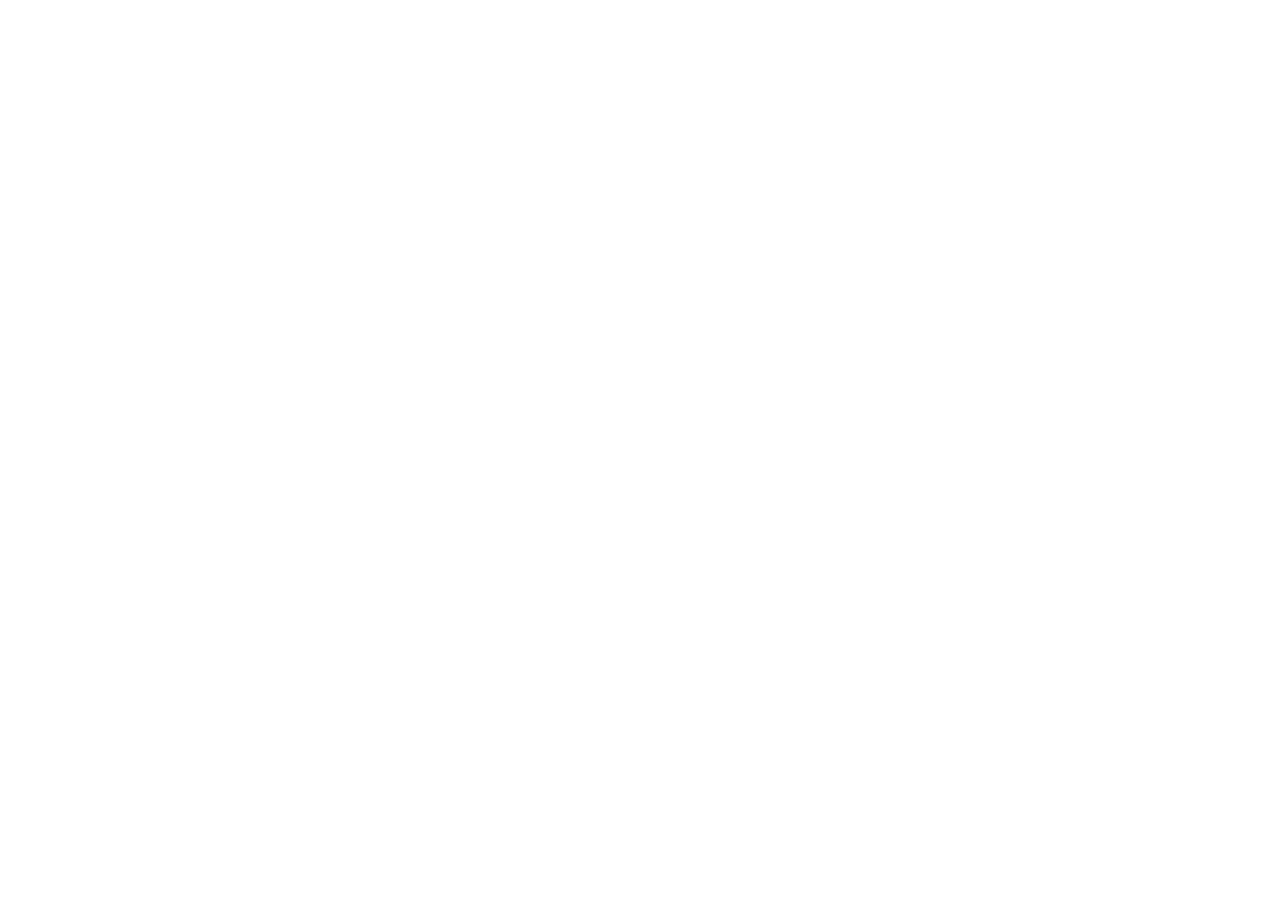
==== activation-credit.html @ c4f6f87c "Add SANTRAGSM-website project" ====
<!DOCTYPE html>
<html lang="en">

<head>
  <meta charset="utf-8" />
  <meta name="viewport" content="width=device-width, initial-scale=1" />
  <title>Activation & Credit | SANTRA GSM (SantraGSM)</title>
  <link rel="canonical" href="https://www.santragsm.paulsumit.com/">
  <!-- New logo icons -->
  <link rel="icon" type="image/png" sizes="16x16" href="/assets/images/logo/logo-sg-512.png?v=11">
  <link rel="icon" type="image/png" sizes="32x32" href="/assets/images/logo/logo-sg-512.png?v=11">
  <link rel="icon" type="image/png" sizes="192x192" href="/assets/images/logo/logo-sg-512.png?v=11">
  <link rel="apple-touch-icon" sizes="180x180" href="/assets/images/logo/logo-sg-512.png?v=11">
  <meta name="theme-color" content="#111111">
  <link rel="manifest" href="/manifest.webmanifest">
  <meta property="og:title" content="Activation & Credit | SANTRA GSM">
  <meta name="description"
    content="Get tool activations, buy credits or request instant login rent via UltraViewer, AnyDesk or TeamViewer. Fast delivery at the best price with 24×7 support.">
  <meta property="og:description"
    content="All tools: Activation • Credits • Instant Login Rent (24×7). UltraViewer/AnyDesk/TeamViewer supported. Also mobile repair services. Call +91 9332939950.">
  <meta property="og:url" content="https://www.santragsm.paulsumit.com/">
  <meta property="og:image" content="https://www.santragsm.paulsumit.com/assets/images/logo/logo-sg-512.png?v=2">
  <meta name="twitter:card" content="summary_large_image">
  <link rel="stylesheet" href="assets/css/style.css?v=81" />
  <script defer src="assets/js/main.js?v=3"></script>

<body>
  <header class="site-header">
    <div class="container">
      <a class="brand" href="index.html">
        <img class="brand-logo" src="assets/images/logo/logo-sg-512.png" alt="SANTRA GSM logo" />
        <span class="brand-title">SANTRA GSM</span>
        <span class="brand-sub">by Subhasish Santra • Habra, West bengal</span>
      </a>
      <nav class="nav">
        <a href="index.html">Home</a>
        <a href="services.html">Services</a>
        <a href="tools-rent.html">Tool Rent</a>
        <a href="activation-credit.html" class="active">Activation and Credit</a>
        <a href="gallery.html">Gallery</a>
        <a href="downloads.html">Downloads</a>
        <a href="contact.html">Contact</a>
      </nav>
    </div>
  </header>

  <section class="section">
    <div class="container">
      <h1>Digital Tools – activation or credit</h1>
      <p>Get <strong>activations</strong>, buy <strong>credits</strong>, or use <strong>instant login rent</strong> via
        UltraViewer/AnyDesk/TeamViewer. Fast delivery at best price. Mobile repair/software services also available.</p>
      <div class="toolbar"><input id="toolSearch" type="search" placeholder="Search tool..."><button class="btn"
          onclick="filterTools()">Search</button></div>
      <table class="table" id="toolsTable">
        <thead>
          <tr>
            <th>Tool</th>
            <th>Notes</th>
          </tr>
        </thead>
        <tbody>
          <tr>
            <td>UNLOCK TOOL</td>
            <td>Available 24/7</td>
          </tr>
          <tr>
            <td>AMT TOOL</td>
            <td>Available 24/7</td>
          </tr>
          <tr>
            <td>UAT Pro TOOL</td>
            <td>Available 24/7</td>
          </tr>
          <tr>
            <td>CF TOOL</td>
            <td>Available 24/7</td>
          </tr>
          <tr>
            <td>TFM Tool Pro</td>
            <td>Available 24/7</td>
          </tr>
          <tr>
            <td>MobileSea Server TOOL</td>
            <td>Available 24/7</td>
          </tr>
          <tr>
            <td>EMT TOOL</td>
            <td>Available 24/7</td>
          </tr>
          <tr>
            <td>TSM TOOL</td>
            <td>Available 24/7</td>
          </tr>
          <tr>
            <td>HYDRA TOOL (Digital ID)</td>
            <td>Available 24/7</td>
          </tr>
          <tr>
            <td>KG Killer TOOL</td>
            <td>Available 24/7</td>
          </tr>
          <tr>
            <td>MDMFIX Pro TOOL (NEW)</td>
            <td>Available 24/7</td>
          </tr>
          <tr>
            <td>GST TOOL (KG/IT Admin)</td>
            <td>Available 24/7</td>
          </tr>
          <tr>
            <td>MDM FIX TOOL</td>
            <td>Available 24/7</td>
          </tr>
          <tr>
            <td>TR TOOL Pro</td>
            <td>Available 24/7</td>
          </tr>
          <tr>
            <td>Griffin Unlocker TOOL</td>
            <td>Available 24/7</td>
          </tr>
          <tr>
            <td>E-Gsm TOOL</td>
            <td>Available 24/7</td>
          </tr>
          <tr>
            <td>DFT Pro TOOL</td>
            <td>Available 24/7</td>
          </tr>
          <tr>
            <td>Evo/Chimera/Pandora TOOL</td>
            <td>Available 24/7</td>
          </tr>
          <tr>
            <td>CHEETAH TOOL</td>
            <td>Available 24/7</td>
          </tr>
          <tr>
            <td>EFT</td>
            <td>Available 24/7</td>
          </tr>
          <tr>
            <td>FRT</td>
            <td>Available 24/7</td>
          </tr>
          <tr>
            <td>Z3X</td>
            <td>Available 24/7</td>
          </tr>
          <tr>
            <td>DFT</td>
            <td>Available 24/7</td>
          </tr>
          <tr>
            <td>FCK</td>
            <td>Available 24/7</td>
          </tr>
          <tr>
            <td>Extra</td>
            <td>Available 24/7</td>
          </tr>
          <tr>
            <td>XRT</td>
            <td>Available 24/7</td>
          </tr>
          <tr>
            <td>Borneo</td>
            <td>Available 24/7</td>
          </tr>
          <tr>
            <td>Bmt pro</td>
            <td>Available 24/7</td>
          </tr>
          <tr>
            <td>Frpboss</td>
            <td>Available 24/7</td>
          </tr>
          <tr>
            <td>iPuTools</td>
            <td>Available 24/7</td>
          </tr>
          <tr>
            <td>MIFIXPRO</td>
            <td>Available 24/7</td>
          </tr>
          <tr>
            <td>Panadora</td>
            <td>Available 24/7</td>
          </tr>
          <tr>
            <td>Fixkgtool</td>
            <td>Available 24/7</td>
          </tr>
          <tr>
            <td>T-Unlock</td>
            <td>Available 24/7</td>
          </tr>
          <tr>
            <td>Xiaomi BD</td>
            <td>Available 24/7</td>
          </tr>
          <tr>
            <td>Dragon frp</td>
            <td>Available 24/7</td>
          </tr>
          <tr>
            <td>Xiaomi key</td>
            <td>Available 24/7</td>
          </tr>
          <tr>
            <td>T-Tool Pro</td>
            <td>Available 24/7</td>
          </tr>
          <tr>
            <td>Mdmfixtool</td>
            <td>Available 24/7</td>
          </tr>
          <tr>
            <td>Mobile1Tech</td>
            <td>Available 24/7</td>
          </tr>
          <tr>
            <td>Ultra Unlock</td>
            <td>Available 24/7</td>
          </tr>
          <tr>
            <td>Chimera Tool</td>
            <td>Available 24/7</td>
          </tr>
          <tr>
            <td>Alseery credit</td>
            <td>Available 24/7</td>
          </tr>
          <tr>
            <td>Soul auth tool</td>
            <td>Available 24/7</td>
          </tr>
          <tr>
            <td>Samstool Z3x</td>
            <td>Available 24/7</td>
          </tr>
          <tr>
            <td>Worldwideauth</td>
            <td>Available 24/7</td>
          </tr>
          <tr>
            <td>Global auth Tool</td>
            <td>Available 24/7</td>
          </tr>
          <tr>
            <td>Alseery Unlock Tool</td>
            <td>Available 24/7</td>
          </tr>
          <tr>
            <td>Global Unlocker Pro</td>
            <td>Available 24/7</td>
          </tr>
          <tr>
            <td>XFP Flasher PRO TOOL</td>
            <td>Available 24/7</td>
          </tr>
          <tr>
            <td>Lazky Relame Oneplus</td>
            <td>Available 24/7</td>
          </tr>
          <tr>
            <td>Pixel Unlock Tool Credits</td>
            <td>Available 24/7</td>
          </tr>
          <tr>
            <td>iRemoval Pro</td>
            <td>Available 24/7</td>
          </tr>
          <tr>
            <td>FRP File</td>
            <td>Available 24/7</td>
          </tr>
          <tr>
            <td>Xiaomi Mi account</td>
            <td>Available 24/7</td>
          </tr>
          <tr>
            <td>infinix/Tecno remove mdm (source)</td>
            <td>Available 24/7</td>
          </tr>
        </tbody>
      </table>
      <div class="note">Need credits or box/dongle activation? We provide credits (Chimera, Hydra, Pandora, etc.) and
        box/dongle activations in any quantity. Proof available in the gallery.</div>
      <div class="center">
        <a class="btn btn-wa" href="https://wa.me/919332939950" target="_blank">WhatsApp to Book</a>
      </div>
    </div>
  </section>

  <section class="section alt">
    <div class="container">
      <h2>Instant Activation / Credit / Rent</h2>
      <ul class="tick-list">
        <li>Android Multi Tool – instant</li>
        <li>CF Tool – instant</li>
        <li>Unlock Tool – instant</li>
        <li>VDFT Pro – instant</li>
        <li>Cheetah Tool – instant</li>
        <li>MDM Fix Tool – instant (1/2/3)</li>
        <li>Griffin Tool – instant</li>
        <li>UAT Pro – instant</li>
        <li>TFM Tool – instant</li>
        <li>VPAI Tool – instant</li>
        <li>24×7 Availability – Connect API / Remote</li>
      </ul>
    </div>
  </section>

  <footer class="site-footer small">
    <div class="container center">Official site of SANTRA GSM (SantraGSM / santragsm) in Habra, West Bengal.</div>
    <div class="container center">WhatsApp Group (read-only): <a class="btn btn-wa"
        href="https://chat.whatsapp.com/LpGnsZjtt3U7Y9CsUVEaOL?mode=ems_copy_t" target="_blank" rel="noopener">Join
        Group</a></div>
    <div class="container center">Questions? <a class="btn btn-primary" href="contact.html">Contact us</a></div>
  </footer>

  <script>
    function filterTools() {
      const q = document.getElementById('toolSearch').value.toLowerCase();
      const rows = document.querySelectorAll('#toolsTable tbody tr');
      rows.forEach(r => r.style.display = r.textContent.toLowerCase().includes(q) ? '' : 'none');
    }
  </script>
</body>

</html>
---- assets/css/style.css ----
:root {
  --bg: #0b1220;
  --card: #111a2b;
  --glass: rgba(255, 255, 255, .06);
  --text: #e9eefb;
  --muted: #9fb0d6;
  --brand: #36c6f4;
  --wa: #25D366;
  --tg: #229ED9;
  --call: #22c55e;
  --dl: #a78bfa;
  --radius: 14px;
  --shadow: 0 8px 24px rgba(0, 0, 0, .35);
}

* {
  box-sizing: border-box
}

html,
body {
  margin: 0;
  padding: 0;
  background: var(--bg);
  color: var(--text);
  font: 16px/1.55 system-ui, -apple-system, Segoe UI, Roboto, Ubuntu, "Helvetica Neue", Arial
}

body {
  overflow-x: hidden
}

a {
  color: var(--brand);
  text-decoration: none
}

a:hover {
  opacity: .9
}

.container {
  width: min(1120px, 92%);
  margin-inline: auto
}

.center {
  text-align: center
}

.tiny {
  font-size: .85rem;
  color: var(--muted)
}

img {
  max-width: 100%;
  height: auto;
  display: block
}

.section {
  padding: 56px 0
}

.section.alt {
  background: linear-gradient(180deg, transparent, rgba(255, 255, 255, .02))
}

.grid {
  display: grid;
  gap: 20px
}

.grid.two {
  grid-template-columns: repeat(2, 1fr)
}

.grid.three {
  grid-template-columns: repeat(3, 1fr)
}

.grid.four {
  grid-template-columns: repeat(4, 1fr)
}

.site-header {
  position: sticky;
  top: 0;
  z-index: 1000;
  background: rgba(11, 18, 32, .7);
  backdrop-filter: blur(10px);
  border-bottom: 1px solid rgba(255, 255, 255, .06)
}

.site-header .container {
  display: flex;
  align-items: center;
  justify-content: space-between;
  padding: 14px 0
}

/* Brand block — technical glass card */
.brand {
  display: flex;
  flex-direction: column;
  padding: 8px 12px;
  border-radius: 12px;
  text-decoration: none;
  background: linear-gradient(180deg, rgba(255, 255, 255, .06), rgba(255, 255, 255, .02));
  border: 1px solid rgba(255, 255, 255, .12);
  box-shadow: inset 0 1px 0 rgba(255, 255, 255, .06);
  transition: transform .15s ease, box-shadow .2s ease, border-color .2s ease, background .2s ease;
  min-width: 190px;
  max-width: 240px;
}

.brand:hover {
  transform: translateY(-1px);
  box-shadow: 0 8px 20px rgba(0, 0, 0, .28), inset 0 1px 0 rgba(255, 255, 255, .10);
  border-color: rgba(255, 255, 255, .18);
}

.brand .brand-logo {
  width: 28px;
  height: 28px;
  border-radius: 6px;
  margin-bottom: 6px;
  align-self: flex-start;
}

/* Title with accent underline */
.brand-title {
  font-weight: 800;
  letter-spacing: .3px;
  color: var(--brand);
  font-size: 1.05rem;
}

.brand-title::after {
  content: "";
  display: block;
  height: 2px;
  width: 28px;
  margin-top: 4px;
  border-radius: 2px;
  background: linear-gradient(90deg, var(--brand), #1e90ff);
  opacity: .75;
}

/* Subline — compact & readable */
.brand-sub {
  margin-top: 6px;
  font-size: .82rem;
  line-height: 1.2;
  color: var(--muted);
}

.nav {
  display: flex;
  gap: 18px;
  flex-wrap: wrap
}

.nav a {
  padding: 8px 10px;
  border-radius: 9px;
  color: var(--text)
}

.nav a.active,
.nav a:hover {
  background: var(--glass)
}

.hero {
  padding: 48px 0 0
}

.hero-inner {
  display: grid;
  grid-template-columns: 1.4fr 1fr;
  gap: 28px;
  align-items: center
}

.hero-copy h1 {
  font-size: clamp(1.8rem, 3vw, 2.8rem);
  margin: .2em 0 .2em
}

.btn {
  display: inline-flex;
  align-items: center;
  gap: 8px;
  border: 1px solid transparent;
  padding: 10px 16px;
  border-radius: 12px;
  background: var(--glass);
  color: var(--text);
  box-shadow: var(--shadow)
}

.btn-primary {
  background: linear-gradient(135deg, var(--brand), #1e90ff);
  border: none
}

/* WhatsApp: off by default, brand color on hover */
.btn-call:hover {
  background: linear-gradient(135deg,
      var(--brand), #1e90ff);
  color: #fff;
  transform: translateY(-1px);
}

.btn-wa:hover {
  background: var(--wa);
  color: #fff;
  transform: translateY(-1px);
}

.btn-dl:hover {
  background: var(--dl);
  color: #fff;
  transform: translateY(-1px);
}

/* Facebook button */
.btn-fb {
  background: #1877f2;
  color: #fff !important;
  border-radius: 12px;
  padding: 10px 16px;
  display: inline-flex;
  align-items: center;
  gap: 8px;
  font-weight: 600;
  text-decoration: none;
  transition: background .2s ease, transform .15s ease;
}

.btn-fb:hover {
  background: #0d65d9;
  transform: translateY(-1px);
}

/* Telegram: off by default, brand color on hover */
.btn-tg {
  border-radius: 12px;
  padding: 10px 16px;
  display: inline-flex;
  align-items: center;
  gap: 8px;
  font-weight: 600;
  text-decoration: none;
  transition: background .2s ease, transform .15s ease;
}

.btn-tg:hover {
  background: var(--tg);
  color: #fff;
  transform: translateY(-1px);
}

.cta-row {
  display: flex;
  gap: 12px;
  margin: 18px 0 8px
}

.card {
  background: var(--card);
  border: 1px solid rgba(255, 255, 255, .06);
  padding: 18px;
  border-radius: var(--radius);
  box-shadow: var(--shadow)
}

.card h3 {
  margin: .1em 0 .4em
}

.note {
  margin-top: 16px;
  color: var(--muted)
}

.table {
  width: 100%;
  border-collapse: collapse;
  background: var(--card);
  border-radius: var(--radius);
  overflow: hidden;
  box-shadow: var(--shadow)
}

.table th,
.table td {
  padding: 12px 14px;
  border-bottom: 1px solid rgba(255, 255, 255, .06);
  text-align: left
}

.table thead th {
  background: rgba(255, 255, 255, .03)
}

.toolbar {
  display: flex;
  gap: 10px;
  margin: 12px 0
}

input[type="search"],
input[type="text"],
select,
textarea {
  width: 100%;
  padding: 10px 12px;
  border-radius: 10px;
  border: 1px solid rgba(255, 255, 255, .18);
  background: #0f1a2d;
  color: var(--text)
}

.tick-list {
  display: grid;
  grid-template-columns: repeat(2, 1fr);
  gap: 10px;
  list-style: none;
  padding: 0;
  margin: 0
}

.tick-list li {
  background: var(--glass);
  border: 1px solid rgba(255, 255, 255, .06);
  padding: 10px 12px;
  border-radius: 12px
}

.footer-grid {
  display: grid;
  grid-template-columns: 2fr 1fr 1fr;
  gap: 20px
}

.site-footer {
  padding: 28px 0;
  border-top: 1px solid rgba(255, 255, 255, .06)
}

.float-wa {
  position: fixed;
  bottom: 18px;
  right: 18px;
  width: 56px;
  height: 56px;
  border-radius: 50%;
  background: var(--wa);
  color: #fff;
  display: grid;
  place-items: center;
  font-weight: 700;
  box-shadow: var(--shadow)
}

.lightbox {
  position: fixed;
  inset: 0;
  background: rgba(0, 0, 0, .8);
  display: none;
  align-items: center;
  justify-content: center;
  flex-direction: column;
  padding: 20px;
  z-index: 2001
}

.lightbox img {
  max-height: 72vh;
  border-radius: 12px
}

.lightbox-caption {
  color: #fff;
  margin-top: 10px
}

.lightbox.show {
  display: flex
}

.lightbox-close {
  position: absolute;
  top: 12px;
  right: 16px;
  font-size: 32px;
  background: transparent;
  color: #fff;
  border: none;
  cursor: pointer
}

.small {
  padding: 28px 0
}

/* Uniform gallery/thumb cards */
#recent-proof-grid .card,
#galleryGrid .card {
  padding: 0;
  overflow: hidden;
}

#recent-proof-grid img,
#galleryGrid img {
  width: 100%;
  aspect-ratio: 16/9;
  object-fit: cover;
  display: block;
}

/* Show hero image full (no crop) */
.hero-visual img {
  width: 100%;
  height: auto;
  object-fit: contain;
  display: block;
}

@media (min-width: 481px) and (max-width: 920px) and (hover: hover) and (pointer: fine) {
  #galleryGrid.grid.four {
    grid-template-columns: 1fr 1fr 1fr !important;
  }

  /* Match desktop hero headline (solid white, not gradient) */
  .hero-copy h1 {
    color: #ffffff !important;
    background: none !important;
    -webkit-background-clip: initial !important;
    background-clip: initial !important;
    -webkit-text-fill-color: initial !important;
    filter: drop-shadow(0 2px 6px rgba(0, 0, 0, .35));
    font-weight: 800;
  }

  /* Match desktop banner spacing */
  .banners .banner-grid {
    gap: 18px;
  }

  /* Ensure the “Recent Proof” grid also goes 3-up here */
  #recent-proof-grid.grid.four {
    grid-template-columns: 1fr 1fr 1fr !important;
  }
}

/* Nicer image cards for Recent Proof + Gallery */
.proof .card,
#galleryGrid .card {
  padding: 0;
  overflow: hidden;
  border-radius: 16px;
  border: 1px solid rgba(255, 255, 255, .12);
  background: linear-gradient(180deg, rgba(255, 255, 255, .06), rgba(255, 255, 255, .03));
  box-shadow: 0 10px 28px rgba(0, 0, 0, .35);
}

/* Home: promo banners strip (no crop + premium frame) */
.banners {
  padding-top: 24px;
}

.banner-grid {
  display: grid;
  grid-template-columns: repeat(3, 1fr);
  gap: 16px;
  perspective: 800px;
  /* enables 3D hover */
}

.banner-card {
  position: relative;
  overflow: hidden;
  border-radius: 18px;
  border: 1px solid rgba(255, 255, 255, .12);
  background: linear-gradient(180deg, rgba(255, 255, 255, .06), rgba(255, 255, 255, .03));
  box-shadow: 0 14px 34px rgba(0, 0, 0, .40);
  padding: 10px;
  /* inner white frame around the image */
}

/* glossy rim highlight */
.banner-card::before {
  content: "";
  position: absolute;
  inset: 0;
  border-radius: 18px;
  background: radial-gradient(120% 60% at 10% 0%, rgba(255, 255, 255, .20), transparent 60%),
    radial-gradient(120% 80% at 90% 100%, rgba(255, 255, 255, .10), transparent 60%);
  pointer-events: none;
}

/* IMPORTANT: show full image, never crop */
.banner-card img {
  width: 100%;
  height: auto;
  /* keep natural aspect ratio */
  object-fit: contain;
  /* never crop */
  background: #fff;
  /* banners often have white edges */
  border-radius: 12px;
  display: block;
  box-shadow: inset 0 1px 0 rgba(0, 0, 0, .06);
  /* subtle inner rim */
  transition: transform .25s ease, filter .25s ease, box-shadow .25s ease;
}

/* 3D hover lift */
.banner-card:hover img {
  transform: translateY(-2px) scale(1.02) rotateX(1deg);
  filter: saturate(1.06) contrast(1.04);
  box-shadow: 0 10px 28px rgba(0, 0, 0, .35);
}

.proof img,
#galleryGrid img {
  display: block;
  width: 100%;
  aspect-ratio: 16/9;
  object-fit: cover;
  transition: transform .25s ease, filter .25s ease, box-shadow .25s ease;
}

.proof .card:hover img,
#galleryGrid .card:hover img {
  transform: scale(1.04);
  filter: saturate(1.12) contrast(1.05);
}

@media (prefers-reduced-motion: reduce) {
  .fab-top {
    transition: none !important;
  }
}

/* High contrast users get a stronger ring */
@media (prefers-contrast: more) {

  .nav a:focus-visible,
  .btn:focus-visible {
    box-shadow: 0 0 0 3px #fff, 0 0 0 6px #1e90ff !important;
  }
}

/* Respect reduced motion */
@media (prefers-reduced-motion: reduce) {

  .nav a,
  .btn {
    transform: none !important;
  }
}

/* Respect reduced motion */
@media (prefers-reduced-motion: reduce) {
  .cta-row .btn-primary {
    animation: none !important;
  }

  .btn .ripple {
    animation: none !important;
    display: none !important;
  }
}

/* Respect users who prefer less motion */
@media (prefers-reduced-motion: reduce) {

  .banner-card,
  .banner-card img,
  .banner-card::after {
    transition: none !important;
  }
}

/* Respect users who prefer less motion */
@media (prefers-reduced-motion: reduce) {

  .nav a,
  .btn,
  .card {
    transition: none !important;
  }
}

/* === Buttons: Download & Call — neutral by default, brand on hover === */
/* Base: inherit whatever surface .btn uses; prevent “always-on” brand fills */
.btn.btn-dl,
.btn.btn-download,
.btn-download,
.btn.btn-call,
.btn.btn-phone,
.btn-call {
  /* do not force a brand background in resting state */
  background: inherit !important;
  color: inherit;
}

/* Hover: brand color + slight lift (matches WA/TG behavior) */
.btn.btn-dl:hover,
.btn.btn-download:hover,
.btn-download:hover {
  background: var(--dl) !important;
  color: #fff !important;
  transform: translateY(-1px);
}

.btn.btn-call:hover,
.btn.btn-phone:hover,
.btn-call:hover {
  background: var(--call) !important;
  color: #fff !important;
  transform: translateY(-1px);
}

/* Make any icon inside turn white on hover */
.btn.btn-dl:hover svg,
.btn.btn-download:hover svg,
.btn-download:hover svg,
.btn.btn-call:hover svg,
.btn.btn-phone:hover svg,
.btn-call:hover svg,
.btn.btn-dl:hover i,
.btn.btn-download:hover i,
.btn-download:hover i,
.btn.btn-call:hover i,
.btn.btn-phone:hover i,
.btn-call:hover i {
  fill: #fff;
  color: #fff;
}

/* === Desktop (≥ 920px, desktop-class pointers only) === */
@media (min-width: 920px) and (hover: hover) and (pointer: fine) {

  /* ==== Desktop-only Futuristic UI Layer (>=920px, not phones) ==== */
  /* Subtle globals for glow & edges (keeps your colors vivid, not faded) */
  :root {
    --edge: rgba(255, 255, 255, .14);
    --edge-strong: rgba(255, 255, 255, .22);
    --glow: rgba(80, 170, 255, .55);
    /* ties to brand-blue range */
  }

  /* NAV: 3D glass tabs with premium glow on active */
  .nav {
    gap: 14px;
    perspective: 1000px;
  }

  .nav a {
    position: relative;
    padding: 12px 16px;
    border-radius: 14px;
    background: linear-gradient(180deg, rgba(255, 255, 255, .08), rgba(255, 255, 255, .02));
    border: 1px solid var(--edge);
    box-shadow: inset 0 1px 0 rgba(255, 255, 255, .10), 0 8px 20px rgba(0, 0, 0, .28);
    transform-style: preserve-3d;
    transition: transform .15s ease, box-shadow .2s ease, border-color .2s ease, background .2s ease, filter .2s ease;
  }

  .nav a::after {
    content: "";
    position: absolute;
    inset: -1px;
    border-radius: 14px;
    background:
      radial-gradient(60% 140% at 50% -20%, rgba(255, 255, 255, .18), transparent 60%),
      linear-gradient(90deg, rgba(255, 255, 255, .06), transparent);
    pointer-events: none;
  }

  .nav a:hover {
    transform: translateY(-2px);
    box-shadow: inset 0 1px 0 rgba(255, 255, 255, .14), 0 14px 28px rgba(0, 0, 0, .34);
  }

  .nav a.active {
    background: linear-gradient(180deg, rgba(80, 170, 255, .22), rgba(80, 170, 255, .10));
    border-color: var(--glow);
    box-shadow: 0 0 0 1px var(--glow) inset, 0 10px 28px rgba(80, 170, 255, .25);
    filter: saturate(1.05);
  }

  /* BUTTONS: neon edge + sweep highlight; keeps your existing brand colors */
  .btn {
    position: relative;
    overflow: hidden;
    border: 1px solid var(--edge);
    background: linear-gradient(180deg, rgba(255, 255, 255, .08), rgba(255, 255, 255, .02));
    box-shadow: inset 0 1px 0 rgba(255, 255, 255, .10), 0 10px 28px rgba(0, 0, 0, .35);
    transition: transform .14s ease, box-shadow .2s ease, filter .2s ease;
  }

  .btn::before {
    content: "";
    position: absolute;
    inset: 0;
    background: linear-gradient(120deg, transparent 0%, rgba(255, 255, 255, .18) 40%, transparent 60%);
    transform: translateX(-100%);
    transition: transform .6s ease;
  }

  .btn:hover {
    transform: translateY(-2px);
    box-shadow: inset 0 1px 0 rgba(255, 255, 255, .14), 0 16px 36px rgba(0, 0, 0, .42);
  }

  .btn:hover::before {
    transform: translateX(100%);
  }

  /* WA/TG: off by default on desktop; color only on hover */
  .btn.btn-wa,
  .btn.btn-tg {
    border: none;
    /* keep default .btn surface */
    box-shadow: 0 10px 28px rgba(0, 0, 0, .35);
  }

  /* Primary keeps strong brand gradient + deeper shadow */
  .btn-primary {
    background: linear-gradient(135deg, var(--brand), #1e90ff);
    border: none;
    box-shadow: 0 10px 30px rgba(30, 144, 255, .35);
  }

  /* Cards: gentle tilt + accent rim on hover */
  .card {
    background: linear-gradient(180deg, rgba(255, 255, 255, .06), rgba(255, 255, 255, .03));
    border: 1px solid rgba(255, 255, 255, .12);
    box-shadow: 0 12px 34px rgba(0, 0, 0, .40);
    transition: transform .18s ease, box-shadow .22s ease, border-color .2s ease, filter .2s ease;
    transform-style: preserve-3d;
  }

  .card:hover {
    transform: translateY(-3px);
    border-color: rgba(80, 170, 255, .45);
    box-shadow: 0 18px 44px rgba(0, 0, 0, .48), 0 0 0 1px rgba(80, 170, 255, .30) inset;
    filter: saturate(1.05) contrast(1.02);
  }

  /* Headline shimmer (subtle, readable, not “disco”) */
  /* Headline — solid white for maximum readability */
  .hero-copy h1 {
    color: #ffffff !important;
    background: none !important;
    -webkit-background-clip: initial !important;
    background-clip: initial !important;
    -webkit-text-fill-color: initial !important;
    filter: drop-shadow(0 2px 6px rgba(0, 0, 0, .35));
    font-weight: 800;
  }

  /* Tables: elevated surface */
  .table {
    border: 1px solid rgba(255, 255, 255, .12);
    box-shadow: 0 14px 40px rgba(0, 0, 0, .45);
  }

  .table thead th {
    background: linear-gradient(180deg, rgba(255, 255, 255, .08), rgba(255, 255, 255, .03));
  }

  /* Footer links: soft glow on hover */
  .site-footer a:hover {
    text-shadow: 0 0 12px var(--glow);
  }

  /* ==== Step 2: Desktop Banner Parallax + Tab Underline Animation ==== */
  /* Banner card: subtle 3D parallax + light sweep */
  .banners .banner-grid {
    gap: 18px;
  }

  .banner-card {
    position: relative;
    overflow: hidden;
    border-radius: var(--radius);
    background: linear-gradient(180deg, rgba(255, 255, 255, .06), rgba(255, 255, 255, .02));
    border: 1px solid rgba(255, 255, 255, .12);
    box-shadow: 0 16px 44px rgba(0, 0, 0, .45);
    transform-style: preserve-3d;
    transition: transform .20s ease, box-shadow .25s ease, border-color .25s ease, filter .25s ease;
    will-change: transform, filter;
  }

  .banner-card img {
    width: 100%;
    height: auto;
    display: block;
    transform-origin: center;
    transition: transform .65s ease, filter .5s ease;
    will-change: transform, filter;
  }

  .banner-card::before {
    content: "";
    position: absolute;
    inset: -1px;
    border-radius: inherit;
    background: radial-gradient(80% 60% at 50% -10%, rgba(255, 255, 255, .18), transparent 60%);
    pointer-events: none;
  }

  .banner-card::after {
    content: "";
    position: absolute;
    inset: 0;
    background: linear-gradient(120deg, transparent 0%, rgba(255, 255, 255, .10) 40%, transparent 70%);
    transform: translateX(-120%);
    transition: transform .9s ease;
    pointer-events: none;
  }

  .banner-card:hover {
    transform: translateY(-4px) rotateX(.6deg) rotateY(.6deg);
    border-color: rgba(80, 170, 255, .45);
    box-shadow: 0 22px 60px rgba(0, 0, 0, .55), 0 0 0 1px rgba(80, 170, 255, .25) inset;
    filter: saturate(1.05) contrast(1.02);
  }

  .banner-card:hover img {
    transform: scale(1.06);
  }

  .banner-card:hover::after {
    transform: translateX(120%);
  }

  /* Nav tabs: animated neon underline (keeps colors vivid) */
  .nav {
    align-items: center;
  }

  .nav a {
    position: relative;
  }

  .nav a::before {
    content: "";
    position: absolute;
    left: 12px;
    right: 12px;
    bottom: -8px;
    height: 3px;
    border-radius: 999px;
    background: linear-gradient(90deg, var(--brand), #1e90ff);
    transform: scaleX(0);
    transform-origin: left center;
    opacity: 0;
    transition: transform .25s ease, opacity .2s ease;
  }

  .nav a:hover::before,
  .nav a.active::before {
    transform: scaleX(1);
    opacity: .9;
  }
}

/* ==== Step 3: Desktop CTA micro-interactions + Luxe table header ==== */
/* Buttons & CTAs: press, focus ring, and ripple container */
.btn {
  position: relative;
  /* ensures ripple stays clipped */
  isolation: isolate;
  will-change: transform, box-shadow, filter;
}

.btn:active {
  transform: translateY(1px) scale(.99);
}

.btn:focus-visible {
  outline: none;
  box-shadow:
    0 0 0 2px rgba(255, 255, 255, .15),
    0 0 0 5px rgba(80, 170, 255, .55);
}

/* Gentle “breathe” for primary CTA in hero */
.cta-row .btn-primary {
  animation: ctaPulse 3.2s ease-in-out infinite;
}

@keyframes ctaPulse {

  0%,
  100% {
    filter: saturate(1.0) brightness(1.0);
    box-shadow: 0 10px 30px rgba(30, 144, 255, .35);
  }

  50% {
    filter: saturate(1.06) brightness(1.03);
    box-shadow: 0 14px 40px rgba(30, 144, 255, .45);
  }
}

/* Ripple element (JS will inject <span class="ripple">) */
.btn .ripple {
  position: absolute;
  width: 12px;
  height: 12px;
  left: 0;
  top: 0;
  border-radius: 50%;
  transform: translate(-50%, -50%) scale(0);
  background: radial-gradient(circle, rgba(255, 255, 255, .85), rgba(255, 255, 255, .25) 40%, transparent 60%);
  animation: ripple .6s ease-out forwards;
  pointer-events: none;
  mix-blend-mode: screen;
}

@keyframes ripple {
  to {
    transform: translate(-50%, -50%) scale(24);
    opacity: 0;
  }
}

/* Tables: luxe sticky header with brand glow + soft row hover */
.table thead th {
  position: sticky;
  top: 0;
  z-index: 2;
  border-bottom: 1px solid rgba(255, 255, 255, .10);
  background:
    linear-gradient(180deg, rgba(255, 255, 255, .09), rgba(255, 255, 255, .03)),
    linear-gradient(0deg, rgba(80, 170, 255, .35), transparent 30%);
  box-shadow: 0 6px 20px rgba(0, 0, 0, .35);
  backdrop-filter: blur(4px);
}

.table tbody tr {
  transition: background .18s ease, filter .18s ease;
}

.table tbody tr:hover {
  background: linear-gradient(90deg, rgba(255, 255, 255, .03), rgba(255, 255, 255, .01));
  filter: saturate(1.02);
}

/* ==== Step 4: Desktop Magnetic Hover + Hero Depth Layer ==== */
/* Glassy depth glow behind the hero section (no HTML change) */
.hero {
  position: relative;
  z-index: 0;
}

.hero::before {
  content: "";
  position: absolute;
  inset: -80px -80px auto -80px;
  /* subtle bleed beyond container */
  height: 320px;
  border-radius: 24px;
  background:
    radial-gradient(55% 70% at 15% 25%, rgba(54, 198, 244, .22), transparent 60%),
    radial-gradient(55% 60% at 85% 10%, rgba(255, 255, 255, .10), transparent 60%);
  filter: blur(24px);
  opacity: .9;
  pointer-events: none;
  z-index: -1;
}

.hero .hero-inner {
  perspective: 1000px;
}

/* Magnetic hover variables (used by JS). Kept on nav tabs and buttons only */
.nav a,
.btn {
  transform:
    perspective(900px) rotateX(var(--mag-rx, 0deg)) rotateY(var(--mag-ry, 0deg)) translate3d(var(--mag-tx, 0px), var(--mag-ty, 0px), 0);
  transform-style: preserve-3d;
  will-change: transform;
}

/* ==== Step 5: Desktop Focus Rings + Keyboard Tab Underline + Gradient Border Utility ==== */
/* Strong, accessible focus rings that match your brand */
.nav a:focus-visible,
.btn:focus-visible {
  outline: none;
  box-shadow:
    0 0 0 2px rgba(255, 255, 255, .15),
    0 0 0 5px rgba(80, 170, 255, .70),
    0 12px 32px rgba(30, 144, 255, .35);
  filter: saturate(1.05) brightness(1.03);
}

/* Keyboard tab underline on nav (reuses the underline from Step 2) */
.nav a:focus-visible::before {
  transform: scaleX(1);
  opacity: .95;
}

/* Primary CTA gets a slightly stronger focus lift */
.btn-primary:focus-visible {
  filter: saturate(1.08) brightness(1.05);
}

/* --- Premium gradient border utility (opt-in via class) --- */
/* Add class="u-gradient-border" to any panel/card when you want luxe edges. */
.u-gradient-border {
  position: relative;
  border: none !important;
  border-radius: var(--radius);
  background-clip: padding-box;
  /* keep inner fill crisp */
}

.u-gradient-border::before {
  content: "";
  position: absolute;
  inset: 0;
  border-radius: inherit;
  padding: 2px;
  /* border width */
  background: conic-gradient(from 180deg, var(--brand), #1e90ff, #36c6f4, #1e90ff, var(--brand));
  -webkit-mask:
    linear-gradient(#fff 0 0) content-box,
    linear-gradient(#fff 0 0);
  -webkit-mask-composite: xor;
  mask-composite: exclude;
  mask:
    linear-gradient(#fff 0 0) content-box,
    linear-gradient(#fff 0 0);
  pointer-events: none;
  z-index: 1;
}

.u-gradient-border::after {
  /* optional subtle inner glass to keep fill consistent sitewide */
  content: "";
  position: absolute;
  inset: 0;
  border-radius: inherit;
  background: linear-gradient(180deg, rgba(255, 255, 255, .06), rgba(255, 255, 255, .02));
  pointer-events: none;
}

/* If used on .card, intensify glow on hover */
.card.u-gradient-border:hover::before {
  filter: brightness(1.1) saturate(1.05);
}

/* Links inside tables also get visible keyboard focus */
.table a:focus-visible {
  outline: 2px solid rgba(80, 170, 255, .80);
  outline-offset: 2px;
  border-radius: 8px;
}

/* ==== Step 6: Desktop Scroll-to-Top FAB ==== */
.fab-top {
  position: fixed;
  right: 28px;
  bottom: 32px;
  width: 52px;
  height: 52px;
  border-radius: 14px;
  display: grid;
  place-items: center;
  background: linear-gradient(135deg, var(--brand), #1e90ff);
  color: #fff;
  border: none;
  box-shadow:
    inset 0 1px 0 rgba(255, 255, 255, .18),
    0 10px 28px rgba(30, 144, 255, .38),
    0 2px 0 rgba(0, 0, 0, .25);
  transform: translateY(12px) scale(.9);
  opacity: 0;
  pointer-events: none;
  transition: transform .22s ease, opacity .22s ease, box-shadow .22s ease, filter .22s ease;
  z-index: 60;
  cursor: pointer;
}

.fab-top::after {
  /* glossy sweep */
  content: "";
  position: absolute;
  inset: 0;
  border-radius: inherit;
  background: linear-gradient(120deg, rgba(255, 255, 255, .22), transparent 40%);
  mix-blend-mode: screen;
  opacity: .35;
  pointer-events: none;
}

.fab-top svg {
  width: 22px;
  height: 22px;
  filter: drop-shadow(0 1px 2px rgba(0, 0, 0, .35));
}

.fab-top:hover {
  transform: translateY(6px) scale(.98);
  box-shadow:
    inset 0 1px 0 rgba(255, 255, 255, .22),
    0 16px 36px rgba(30, 144, 255, .48),
    0 2px 0 rgba(0, 0, 0, .25);
  filter: saturate(1.06);
}

.fab-top:active {
  transform: translateY(8px) scale(.97);
}

.fab-top.fab-show {
  opacity: 1;
  transform: translateY(0) scale(1);
  pointer-events: auto;
}

.fab-top:focus-visible {
  outline: none;
  box-shadow:
    0 0 0 2px rgba(255, 255, 255, .15),
    0 0 0 6px rgba(80, 170, 255, .70),
    0 14px 40px rgba(30, 144, 255, .45);
}

/* === Responsive (max-width) — keep this order exactly (largest → smallest) === */

/* ===== ≤ 920px ===== */
@media (max-width:920px) {
  .grid.four {
    grid-template-columns: repeat(2, 1fr)
  }

  .grid.three {
    grid-template-columns: repeat(2, 1fr)
  }

  .grid.two {
    grid-template-columns: 1fr
  }
}

@media (max-width:920px) {
  .footer-grid {
    grid-template-columns: 1fr
  }
}

@media (max-width:920px) {
  .banner-grid {
    grid-template-columns: repeat(2, 1fr);
  }
}

/* ===== ≤ 820px ===== */
@media (max-width: 820px) {
  .grid.three {
    grid-template-columns: 1fr;
  }
}

/* Full-bleed hero + banners and proper stacking on mobile */
@media (max-width: 920px) {

  /* pull hero & banners containers to true screen edges */
  .hero>.container,
  .banners>.container {
    width: 100%;
    margin-left: calc(50% - 50vw);
    margin-right: calc(50% - 50vw);
    padding-left: 0;
    padding-right: 0;
  }

  /* stack text over image */
  .hero-inner {
    grid-template-columns: 1fr;
  }

  /* ensure the image is fully fluid, no crop */
  .hero-visual {
    width: 100%;
  }

  .hero-visual img {
    width: 100% !important;
    height: auto !important;
    max-width: 100%;
    object-fit: contain;
    display: block;
  }

  /* let the buttons wrap so they never overflow */
  .cta-row {
    flex-wrap: wrap;
    gap: 8px;
  }
}

/* ===== ≤ 720px ===== */
@media (max-width:720px) {
  .tick-list {
    grid-template-columns: 1fr
  }
}

/* ===== ≤ 640px ===== */
@media (max-width: 640px) {
  .brand .brand-logo {
    width: 22px;
    height: 22px;
    margin-bottom: 4px;
  }
}

/* Mobile nav: sticky + glass + pill buttons */
@media (max-width: 640px) {
  header {
    position: sticky;
    top: 0;
    z-index: 1000;
    background: rgba(10, 12, 14, .6);
    backdrop-filter: blur(10px);
    -webkit-backdrop-filter: blur(10px);
    border-bottom: 1px solid rgba(255, 255, 255, .08);
  }

  /* Stack brand above nav on mobile */
  .site-header .container {
    flex-direction: column;
    align-items: flex-start;
    gap: 8px;
    padding: 8px 0 6px;
  }

  /* Brand spans full width (compact) */
  .site-header .brand {
    width: 100%;
    max-width: 100%;
    padding: 8px 10px;
  }

  /* Mobile nav: natural slim pills, one row with scroll */
  header nav {
    display: flex;
    flex-wrap: nowrap;
    /* force one row */
    justify-content: flex-start;
    /* align under brand, left */
    width: 100vw;
    /* true full screen width */
    margin-left: calc(50% - 50vw);
    /* pull to left edge */
    margin-right: calc(50% - 50vw);
    /* pull to right edge */
    gap: 10px;
    overflow-x: auto;
    -webkit-overflow-scrolling: touch;
    padding: 8px 10px 10px;
    /* small inner gutter */
    scroll-snap-type: x proximity;
    scrollbar-width: thin;
  }

  header nav::-webkit-scrollbar-track {
    background: transparent
  }

  header nav::-webkit-scrollbar-thumb {
    background: rgba(255, 255, 255, .18);
    border-radius: 20px
  }

  header nav a {
    display: inline-flex;
    align-items: center;
    /* vertically center text */
    white-space: nowrap;
    scroll-snap-align: start;
    height: 38px;
    /* consistent chip height */
    padding: 0 14px;
    /* slimmer padding */
    border-radius: 9999px;
    font-size: 14px;
    /* smaller, more natural on mobile */
    font-weight: 600;
    letter-spacing: .1px;
    text-decoration: none;
    background: linear-gradient(180deg, rgba(255, 255, 255, .08), rgba(255, 255, 255, .02));
    border: 1px solid rgba(255, 255, 255, .14);
    box-shadow: inset 0 1px 0 rgba(255, 255, 255, .06), 0 4px 14px rgba(0, 0, 0, .22);
    transition: transform .12s ease, box-shadow .18s ease, border-color .18s ease, background .18s ease;
  }

  header nav a:hover,
  header nav a:focus-visible {
    transform: translateY(-1px);
    box-shadow: inset 0 1px 0 rgba(255, 255, 255, .12), 0 10px 22px rgba(0, 0, 0, .30);
  }

  /* Active tab: subtle glow, no bulky fill */
  header nav a.active {
    background: linear-gradient(180deg, rgba(80, 170, 255, .28), rgba(80, 170, 255, .10));
    border-color: rgba(80, 170, 255, .55);
    box-shadow: 0 6px 18px rgba(80, 170, 255, .22), inset 0 1px 0 rgba(255, 255, 255, .12);
    color: #fff;
  }
}

.table td:last-child {
  font-weight: 700;
  color: var(--brand);
}

/* Equal-height service cards on small screens */
@media (max-width: 640px) {
  .grid.three {
    align-items: stretch;
  }

  .grid.three .card {
    display: flex;
    flex-direction: column;
    min-height: 180px;
    /* keeps bottoms aligned */
  }

  .grid.three .card p {
    margin-top: auto;
  }
}

/* Services grid: equal-height cards on mobile with a premium look */
@media (max-width: 640px) {
  .grid.two {
    display: grid;
    grid-template-columns: 1fr;
    gap: 14px;
    align-items: stretch;
  }

  .grid.two .card {
    display: flex;
    flex-direction: column;
    justify-content: space-between;
    min-height: 210px;
    /* same height for all */
    padding: 18px;
    border-radius: 18px;
    background: linear-gradient(180deg, rgba(255, 255, 255, .05), rgba(255, 255, 255, .02));
    border: 1px solid rgba(255, 255, 255, .10);
    box-shadow: inset 0 1px 0 rgba(255, 255, 255, .06), 0 10px 28px rgba(0, 0, 0, .30);
    transition: transform .15s ease, box-shadow .2s ease, border-color .2s ease;
  }

  .grid.two .card:hover {
    transform: translateY(-2px);
    box-shadow: inset 0 1px 0 rgba(255, 255, 255, .08), 0 16px 36px rgba(0, 0, 0, .36);
    border-color: rgba(30, 144, 255, .45);
  }

  .grid.two .card h3 {
    margin: 0 0 8px;
    line-height: 1.2;
  }

  .grid.two .card p {
    margin-top: auto;
    opacity: .85;
  }
}

/* === Mobile table: full-bleed + fixed layout + wrapping === */
@media (max-width: 640px) {

  /* Escape container gutter: make table span the entire viewport width */
  .table {
    width: 100vw;
    /* true viewport width */
    margin-left: calc(50% - 50vw);
    /* pull left to the edge */
    margin-right: calc(50% - 50vw);
    /* pull right to the edge */
    border-radius: 0;
    /* flush edges look better */
    table-layout: fixed;
    /* prevent content from widening table */
  }

  /* Allow long names like "EVO/CHIMERA/PANDORA TOOL" to wrap nicely */
  .table th,
  .table td {
    padding: 10px 8px;
    /* a bit tighter for phones */
    word-break: break-word;
    overflow-wrap: anywhere;
  }

  /* Search row: remove side margin so it also aligns with table */
  .toolbar {
    margin: 10px 0;
  }
}

/* ===== ≤ 560px ===== */
@media (max-width:560px) {
  .banner-grid {
    grid-template-columns: 1fr;
  }
}

/* ===== ≤ 480px ===== */
@media (max-width: 480px) {

  #recent-proof-grid.grid.four,
  #galleryGrid.grid.four {
    grid-template-columns: 1fr 1fr !important;
  }
}

/* === Mid-range non-phone screens (481–920px) get the desktop look === */
/* Keeps mobile (iPhone/Android) untouched because it requires mouse/trackpad */
@media (min-width: 481px) and (max-width: 920px) and (hover: hover) and (pointer: fine) {

  /* Undo the mobile full-bleed for hero & banners; use normal container width */
  .hero>.container,
  .banners>.container {
    width: min(1120px, 92%);
    margin-left: auto;
    margin-right: auto;
    padding-left: 0;
    padding-right: 0;
  }

  /* Keep two-column hero like desktop */
  .hero-inner {
    grid-template-columns: 1.4fr 1fr;
    gap: 28px;
  }

  /* Use desktop gap for banner grid */
  .banners .banner-grid {
    gap: 18px;
  }

  /* Desktop-like grids: 3-up cards on mid-range non-phone screens */
  .grid.four {
    grid-template-columns: repeat(3, 1fr) !important;
  }

  .grid.three {
    grid-template-columns: repeat(3, 1fr) !important;
  }

  /* Ensure the gallery uses 3 columns here as well (overrides earlier rules) */
  #galleryGrid.grid.four {
    grid-template-columns: 1fr 1fr 1fr !important;
  }
}

/* Safety net: large non-phone screens keep desktop grid counts */
@media (min-width: 920px) and (hover: hover) and (pointer: fine) {
  .grid.four {
    grid-template-columns: repeat(4, 1fr) !important;
  }

  .grid.three {
    grid-template-columns: repeat(3, 1fr) !important;
  }
}

/* ==============================
   Bahubali Power Tool Highlight
============================== */

.tool-highlight {
  padding: 50px 0;
}

.tool-card {
  background: linear-gradient(180deg, #0f1c2e, #0a1422);
  border-radius: 18px;
  padding: 28px;
  display: flex;
  align-items: center;
  gap: 24px;
  box-shadow: 0 12px 35px rgba(0, 0, 0, 0.45);
}

.tool-logo img {
  width: 96px;
  height: 96px;
  border-radius: 50%;
  background: #0b0b0b;
  padding: 6px;
}

.tool-info h2 {
  margin: 0;
  font-size: 24px;
  color: #ffffff;
}

.tool-sub {
  margin: 6px 0 18px;
  font-size: 14px;
  color: #8fb6ff;
}

.tool-btn {
  display: inline-block;
  padding: 10px 22px;
  border-radius: 30px;
  background: linear-gradient(90deg, #00d4ff, #3b82f6);
  color: #000;
  font-weight: 600;
  text-decoration: none;
  transition: all 0.3s ease;
}

.tool-btn:hover {
  transform: translateY(-2px);
  box-shadow: 0 8px 20px rgba(0, 212, 255, 0.35);
}
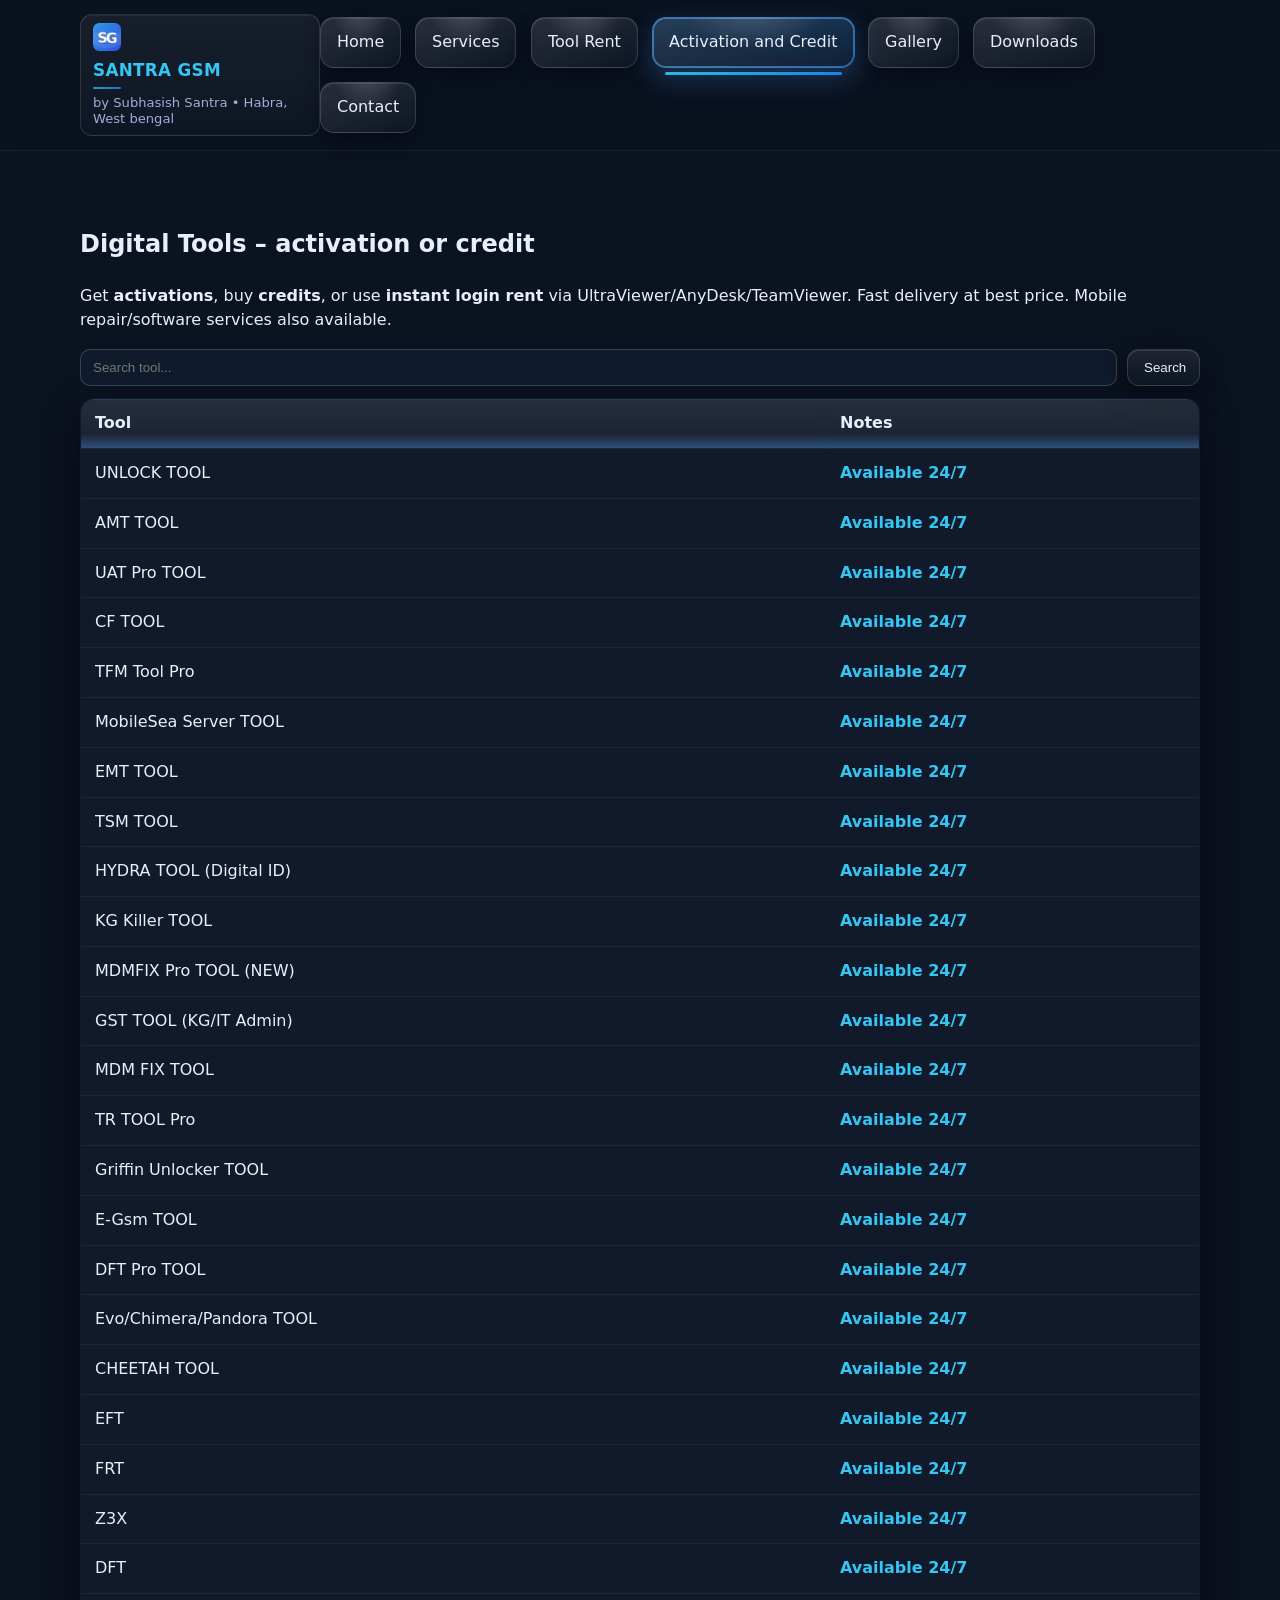
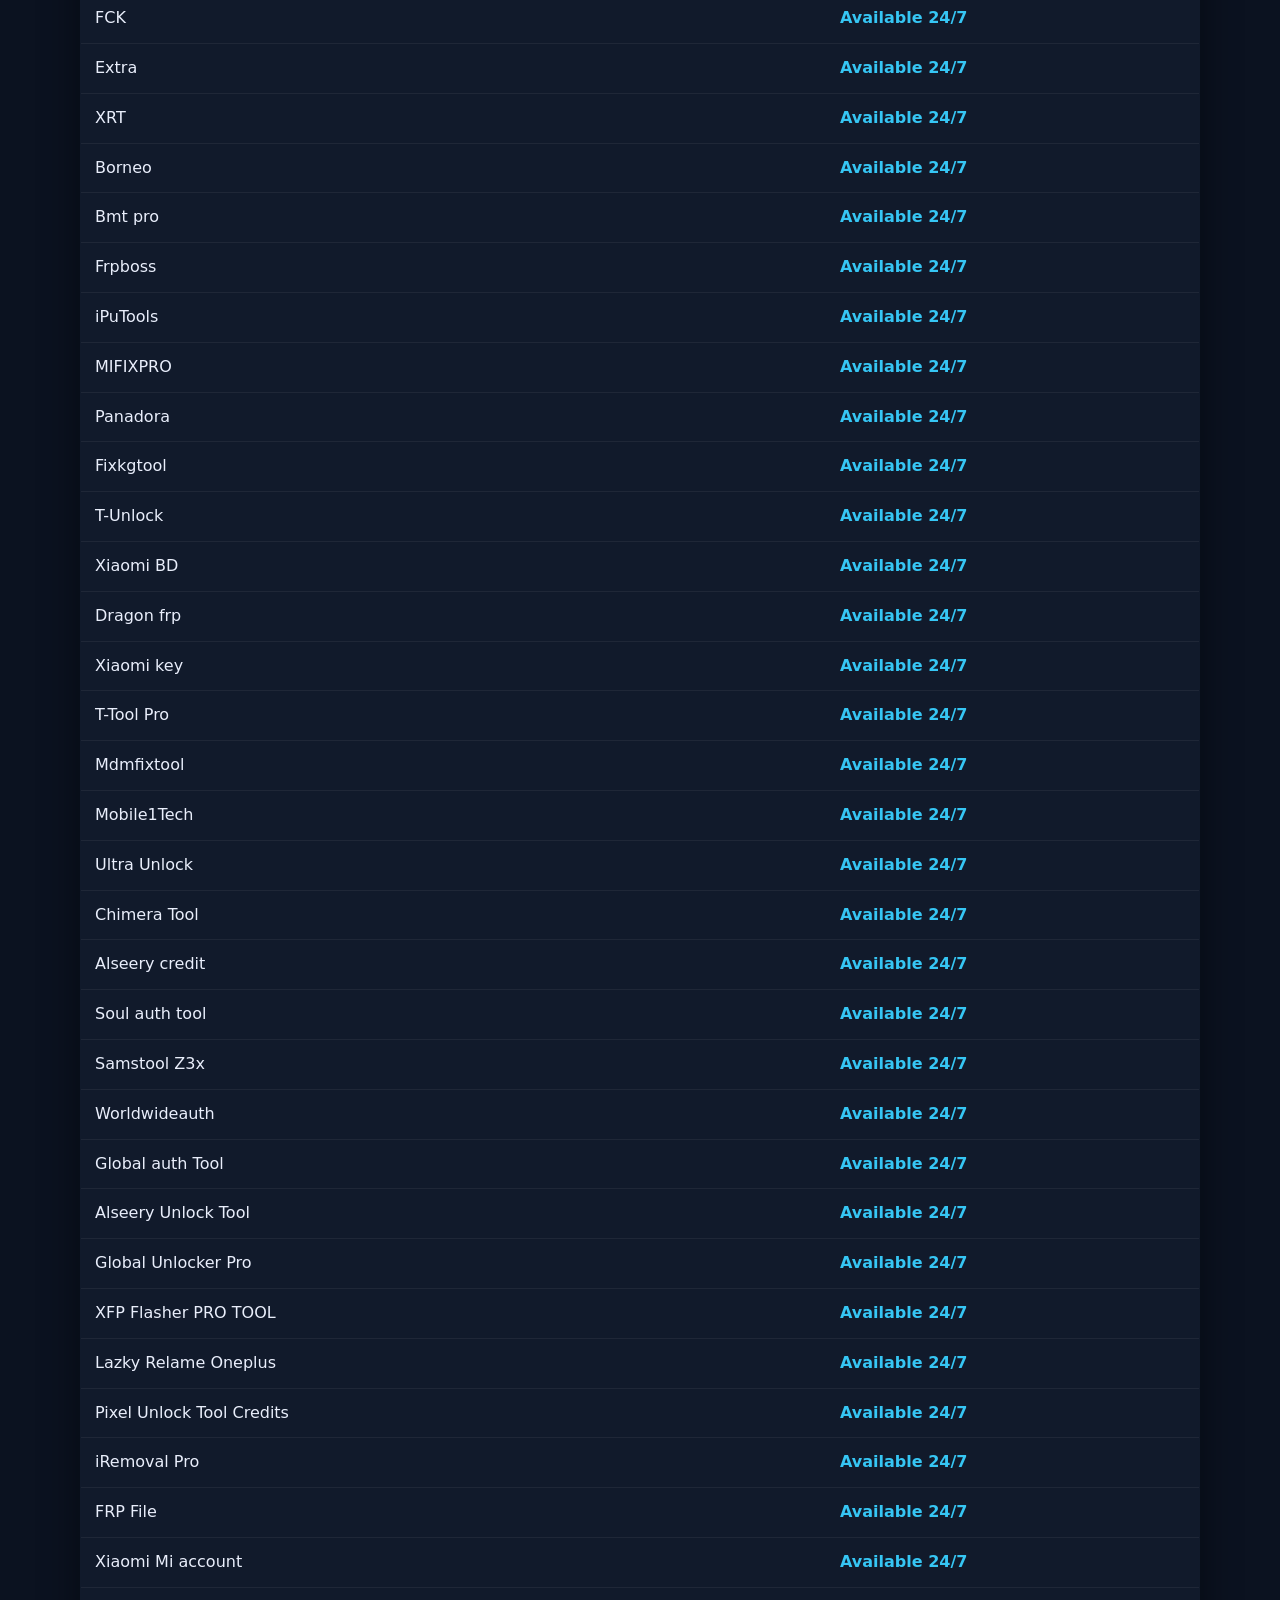
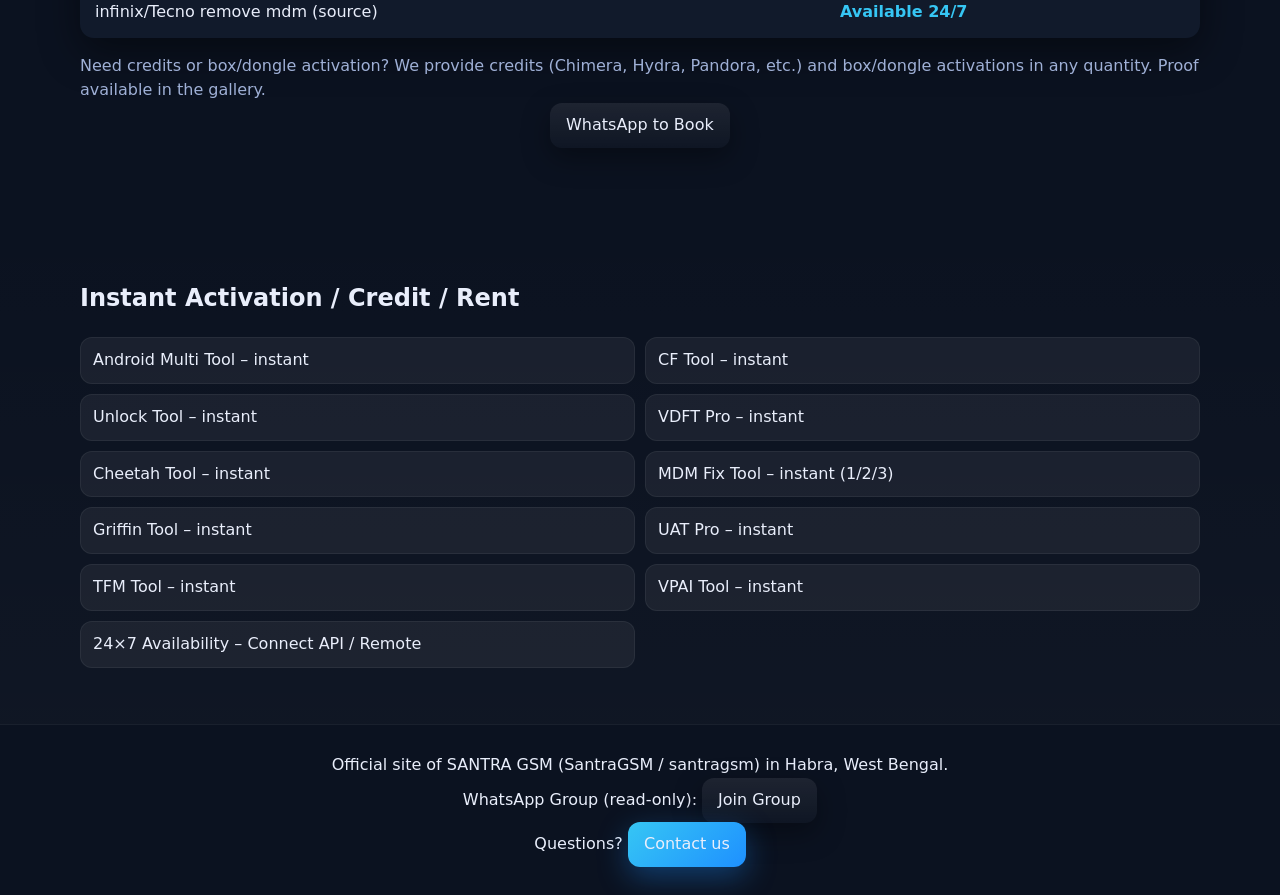
==== commit 1696631e: "modified" ====
--- a/activation-credit.html
+++ b/activation-credit.html
@@ -7,10 +7,10 @@
   <title>Activation & Credit | SANTRA GSM (SantraGSM)</title>
   <link rel="canonical" href="https://www.santragsm.paulsumit.com/">
   <!-- New logo icons -->
-  <link rel="icon" type="image/png" sizes="16x16" href="/assets/images/logo/logo-sg-512.png?v=11">
-  <link rel="icon" type="image/png" sizes="32x32" href="/assets/images/logo/logo-sg-512.png?v=11">
-  <link rel="icon" type="image/png" sizes="192x192" href="/assets/images/logo/logo-sg-512.png?v=11">
-  <link rel="apple-touch-icon" sizes="180x180" href="/assets/images/logo/logo-sg-512.png?v=11">
+  <link rel="icon" type="image/png" sizes="16x16" href="assets/images/logo/logo-sg-512.png?v=11">
+  <link rel="icon" type="image/png" sizes="32x32" href="assets/images/logo/logo-sg-512.png?v=11">
+  <link rel="icon" type="image/png" sizes="192x192" href="assets/images/logo/logo-sg-512.png?v=11">
+  <link rel="apple-touch-icon" sizes="180x180" href="assets/images/logo/logo-sg-512.png?v=11">
   <meta name="theme-color" content="#111111">
   <link rel="manifest" href="/manifest.webmanifest">
   <meta property="og:title" content="Activation & Credit | SANTRA GSM">
